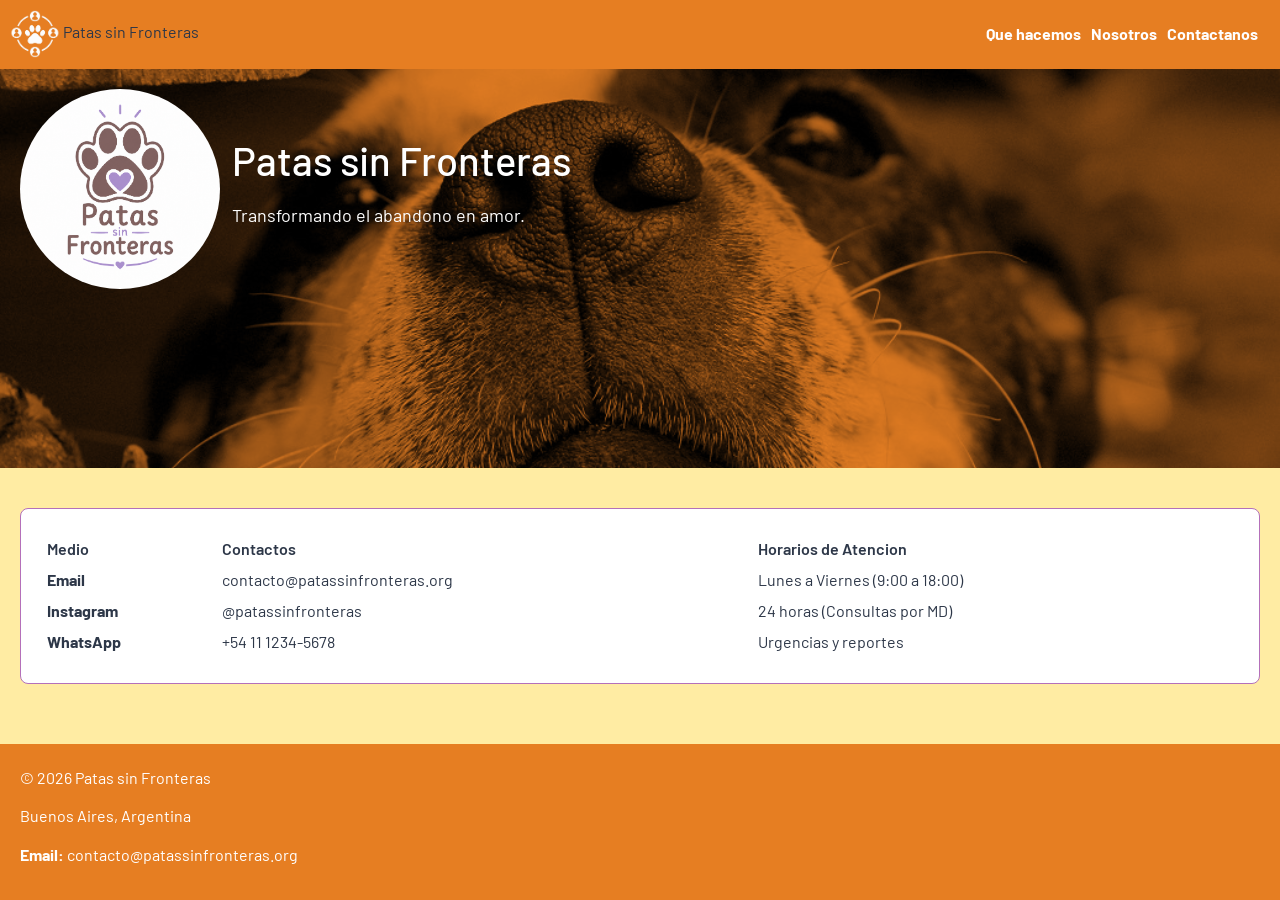
==== tp-leng1-equipo-B/contacto.html @ 9e70f5d0 "fix estructura del nav y header, se agrega navbar-brand" ====
<!DOCTYPE html>
<html lang="es">
    <head>
        <meta charset="UTF-8">
        <link rel="preconnect" href="https://fonts.googleapis.com">
        <link rel="preconnect" href="https://fonts.gstatic.com" crossorigin>
        <link href="https://fonts.googleapis.com/css2?family=Barlow&display=swap" rel="stylesheet">
        <meta name="viewport" content="width=device-width, initial-scale=1.0">
        <title>Contacto | Patas sin fronteras</title>
        <link href="https://cdn.jsdelivr.net/npm/bootstrap@5.3.3/dist/css/bootstrap.min.css" rel="stylesheet">
        <link rel="stylesheet" href="css/estilos.css">
    </head>
    <body>
    <div class="contenedor-nav">
            <a class="nav-brand" href="index.html" >
                <img src="./images/icono red de adopcion blanco.png" alt="Logo" width="50px">
                Patas sin Fronteras
            </a>
            <nav class="navbar navbar-expand-lg navbar-dark bg-transparent">
                <div class="container-fluid">
                    <button class="navbar-toggler border-white" data-bs-toggle="collapse"  data-bs-target="#mi-menu">
                        <span class="navbar-toggler-icon"></span>
                    </button>
                    <div class="collapse navbar-collapse" id="mi-menu">
                        <ul class="navbar-nav">
                            <li class="nav-item">
                                <a class="nav-link text-white fw-bold" href="Programas.html">Que hacemos</a> <!--Deberia decir  programas ??-->
                            </li>
                            <li class="nav-item">
                                <a class="nav-link text-white fw-bold" href="nosotros.html">Nosotros</a>
                            </li>
                            <li class="nav-item">
                                <a class="nav-link text-white fw-bold" href="contacto.html">Contactanos</a>
                            </li>
                        </ul>
                    </div>
                </div>
            </nav>
        </div>
        <header>
            <div class="top-header">
                <a href="index.html">
                    <div class="logo">
                        <img src="images/Logo-Patas-sin-fronteras.png" alt="Logo patas sin fronteras">
                    </div>
                    <div class="titulos">
                        <h1>Patas sin Fronteras</h1>
                        <p>Transformando el abandono en amor.</p> <!--c Creo que debería ser h2 en todos los archivos y no p CHEQUEAR-->
                    </div>
                </a>
            </div>
        </header>
        <main>
            <div class="tarjeta tarjeta-seccion">
                <table id="tabla-contacto">
                    <thead>
                        <tr>
                            <th>Medio</th>
                            <th>Contactos</th>
                            <th>Horarios de Atencion</th>
                        </tr>
                    </thead>
                    <tbody>
                        <tr>
                            <td><strong>Email</strong></td>
                            <td><a href="mailto:contacto@patassinfronteras.org">contacto@patassinfronteras.org</a></td>
                            <td>Lunes a Viernes (9:00 a 18:00)</td>
                        </tr>
                        <tr>
                            <td><strong>Instagram</strong></td>
                            <td><a href="https://www.instagram.com/patassinfronteras/" target="_blank">@patassinfronteras</a></td>
                            <td>24 horas (Consultas por MD)</td>
                        </tr>
                        <tr>
                            <td><strong>WhatsApp</strong></td>
                            <td><a href="https://wa.me/541112345678" target="_blank">+54 11 1234-5678</a></td>
                            <td>Urgencias y reportes</td>
                        </tr>
                    </tbody>
                </table>
            </div>
        </main>
        <footer>
            <div>
                <p>© 2026 Patas sin Fronteras</p>
                <p>Buenos Aires, Argentina</p>
                <p><strong>Email:</strong> contacto@patassinfronteras.org</p>
            </div>
            <!--Alcance: Nacional, con acciones en zonas urbanas y rurales-->
        </footer>
    </body>
    <script src="https://cdn.jsdelivr.net/npm/bootstrap@5.3.3/dist/js/bootstrap.bundle.min.js"></script>
</html>
---- tp-leng1-equipo-B/css/estilos.css ----
/* PARA FONT-SIZE Y LINE-HEIGHT SE UTILIZA REM PARA QUE SEA RELATIVO AL TAMAÑO DE LA RAÍZ (HTML) Y ASÍ PERMITIR UNA MEJOR ESCALABILIDAD Y ACCESIBILIDAD EN DIFERENTES DISPOSITIVOS. */
/* 1rem = 10px */

:root{
    --color-diferencial: #E67E22; 
    --color-fondo: #FFECA3;
    --color-acento: #B470BA;
    --color-texto:  #2D3748;
    --fuente: "Barlow", sans-serif;
}

html,
body{
    margin: 0;
    padding: 0;
}

html{
    font-size: 62.5%;
}

body {
    min-height: 100vh;
    display: grid;
    grid-template-rows: auto 1fr auto ;
    background-color: var(--color-fondo); 
    color: var(--color-texto);
    font-family: var(--fuente);
    font-style: normal;
    font-size: 1.6rem;
    line-height: 1.8;
}

a{
    color: inherit;
    text-decoration: none;
}

header{
    display: flex;
    flex-direction: row;
    justify-content: space-between;
    padding: 2rem;
    margin-bottom: 2rem;
    top: 0;
    background-color: var(--color-diferencial);
    color: white;


    background-image: url('../images/perro1.jpg');
    background-size: cover;
    background-position: center;
    background-repeat: no-repeat;
    background-blend-mode: multiply;
}

header h1{
    font-size: 4rem;
}

header p{
    font-size: 1.8rem;
    margin-top: 1rem;
}

.top-header a{
    
    display: flex;
    flex-direction: row;
    align-items: center;
    gap: 12px;
    margin-bottom: 1rem;
}

.logo{
    aspect-ratio: 1;
    max-height: 200px;
    border-radius: 50%;
    overflow: hidden;
}

.logo img{
    width: 100%;
    height: 100%;
    object-fit: cover;
}

.titulos{
    display: flex;
    flex-direction: column;
}

/*no tiene efecto*/
.contenedor-nav{
    display: flex;
    justify-content: space-between;
    padding: 1rem;
    width: 100%;
    background-color: var(--color-diferencial);
    position: sticky;
    top:0px;
    z-index: 99;
}

.navbar{
}


/* 
nav ul {
    display: flex;
    gap: 5rem;
    list-style: none;
    margin-top: 0.rem;
}

nav a {
    display: inline-block;
    font-weight: bold;
    transition: transform 0.2s ease;
} MODIFICO LOS SELECTORES POR NO SER COMPATIBLES CON BOOSTRAP*/

nav a:hover {
    color: var(--color-acento);
    transform: translateY(3px);
}

header.compacto{
    flex-direction: row;
    justify-content: space-between;
    align-items: center;
    padding: 0.8rem 2rem;
}

header.compacto .logo{
    max-height: 50px;
}

header.compacto .titulos h1{
    font-size: 2rem;
}

header.compacto .titulos p{
    display: none;
}

main{
    flex: 1; /*hace crecer el main para ocupar el espacio disponible entre y footer  */
    padding: 2rem;
}

p{
    margin-bottom: 1rem;
}



h2{
    font-size: 3rem;
    color: var(--color-diferencial); 
}


h3{
    font-size: 2rem;
    color: inherit;
}

footer{
    margin-top: auto;
    background-color: var(--color-diferencial);
    color: white;
    padding: 2rem;
    margin-top: 2rem;
}

/* -----Estilos Tarjetas------- */

.tarjeta{
    display:flex;
    flex-direction: column;
    justify-content:space-between;
    padding: 2.5rem;
    margin-bottom: 2.0rem;
    border-radius: 0.8rem;
}

.tarjeta-seccion {
    background-color: white; 
    border: 0.1rem solid var(--color-acento);
}

.tarjeta-seccion h2 {
    color: var(--color-acento); 
    border-bottom: 0.2rem solid var(--color-fondo);
    padding-bottom: 0.5rem;
}

.tarjeta-proyecto {
    flex: 1 1 300px;
    margin-bottom: 1.5rem;
    background-color: var(--color-acento);
    color: white;
    box-shadow: 0 4px 15px rgba(0, 0, 0, 0.4);
    transition: all 0.3s ease-in-out;
    border: 0.1rem solid var(--color-acento);
}

.tarjeta-proyecto:hover {
    box-shadow: 0 40px 60px rgba(0, 0, 0, 0.2);
    transform: scale(1.01);
}


.contenedor-tarjetas-verticales {
    margin-top: 2rem;
    display:flex;
    flex-direction: row;
    flex-wrap: wrap;
    justify-content: space-between;
    gap: 2rem;
}

#Finanzas{
    display: none;
    grid-template-columns: repeat(auto-fit, minmax(500px, 1fr));
}

#Historias{
    display: none;
}



/* --------------------------- */
/* Proyectos */

.display-proyectos{
    /* border: solid 3px red; */
}

.proyecto{
    display: flex;
    flex-direction: column;
    align-items: center;
    
    margin-left: 50px;
    margin-right: 50px;
    border-radius: 20px;
    overflow: hidden;
   /* border: solid 3px green; */
}

.contenedor-titulo{
    display: flex;
    align-items: center;
    height: 20rem;
    width: 100%;
    position: relative;
    /* border: solid 3px blue; */
    margin-bottom: 2rem;
    overflow: hidden;
}

.contenedor-titulo img{
    position: absolute;
    width:50%;
    top:00px;
    left: 50%;
    z-index: -1;
}

.fade-left {
    mask-image: linear-gradient(to left, black 50%, transparent 100%);
    -webkit-mask-image: linear-gradient(to left, black 50%, transparent 100%);
}

.inf-gral{
    display:flex;
    flex-direction: row;
    flex-wrap: wrap;
    justify-content: center;
    gap: 2rem;
}

.card-gde{
    padding: 2rem;
    max-width: 30%;
    border-radius: 20px;
    background-color: beige;
    box-shadow: 0 2px 11px 0px #0000003a;
}

.card-gde:not(.obj-e){
    display: flex;
    flex-direction: column;
    align-items: center;
}

.implementacion{
    display: flex;
    flex-direction: row;
    flex-wrap: wrap;
    justify-content: center;
    gap: 2rem;
}

.card-peq{
    padding: 2rem;
    max-width: 30rem;
    border-radius: 20px;
    box-shadow: 0 2px 11px 0px #0000003a;
}

.item-icon{
    position: relative;
    top: 8px;
    height: 20px;
}

.item-desc{
    display: flex;
    align-items: start;
    justify-content: left;
    gap:1rem;
}

.card-icon{
    height: 100px;
    width: 100%;
    margin-bottom: 2rem;
}

/* --------------------------- */
#tabla-contacto,
#tabla-organizacion{
    width: 100%;
    border-collapse: collapse;
    border-spacing: 0;
    background: white;
    overflow: hidden;
}

#tabla-contacto thead th{
    text-align: left;
    color: var(--color-texto);
    font-weight: 600;
}

#tabla-contacto tbody tr:hover{
    background: rgba(189, 129, 194, 0.2);
}

.tabla-col-imagen{
    display: flex;
    align-items: center;
    justify-content: center;
}


#Transparencia ul{
    text-decoration: underline;
    list-style: none;
}

.contenedor-imagen{
    display: flex;
    align-items: center;
    width: 100%;
    max-height: 200px;
    overflow: hidden;
    border-radius: 10px;
    margin-bottom: 2rem;
    border: 0.2rem solid var(--color-acento);
}

.galeria-3 {
    display: flex;
    gap: 20px;
    flex-wrap: wrap;
    justify-content: space-between;
}

.galeria-3 img {
    width: 47%;
    min-width: 200px;
    height: auto;
    border-radius: 10px;
    box-shadow: 0 4px 8px rgba(0, 0, 0, 0.1);
}


.title-banner{
    margin: 0;
    display: flex;
    flex-direction: row;
    align-items: center;
    max-height: 500px;
    background: linear-gradient(to right, var(--color-fondo) 2%, transparent 30%),
                url('../images/programas/pexels-jaclou-dl-37891868.jpg');
    background-size: 80%;
    background-repeat: no-repeat;
    background-position: right center;            
}

.title-banner-img{
    overflow: hidden;
}

.title-banner-text{
    width: 80ch;
}

.title-banner-text h1{
    font-size: 7rem;
    font-weight:bold;
}



/*Fix para botones de acordion de bootstrapp*/

.accordion-button{
    font-size: 1.6rem;
    background-color: transparent;
    border: none;
}
.accordion-button:focus{
    outline: none;
    box-shadow: none;
}
.accordion-button:focus-visible{
    outline: 2px solid blue;
}

/*Media Queries para Responsividad en pantallas angostas*/

@media (max-width: 768px) { 
    
    .card-gde,
    .card-peq{
        min-width: 100%;
    }
/*
    #tabla-contacto,
    #tabla-organizacion{
        display: block;
        overflow-x: auto;
        white-space: nowrap;
    }*/
}
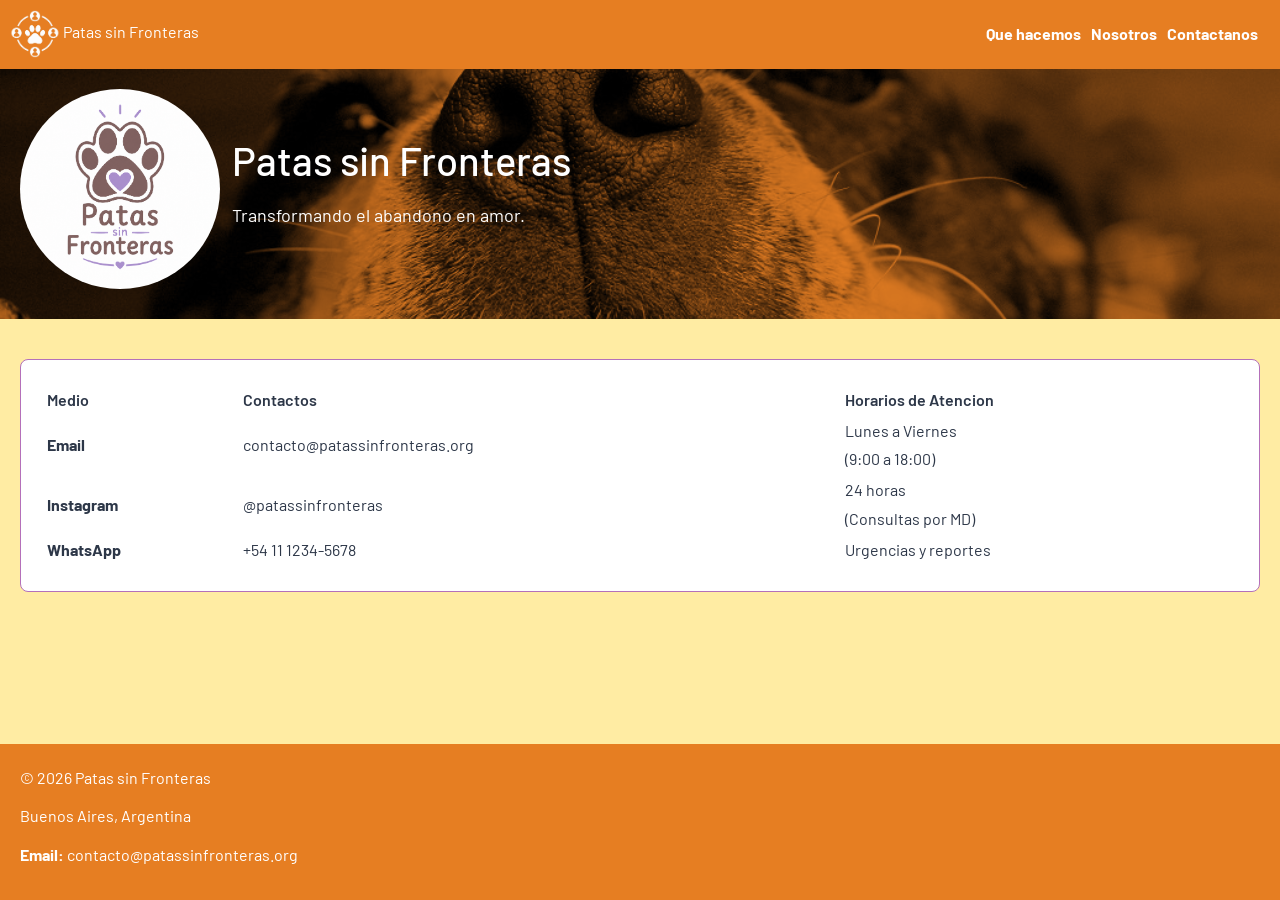
==== commit 5b4e8ea8: "fix se corrigen la estructura grid de toda la pagina el color del navbrand y el tamaño de las tablas" ====
--- a/tp-leng1-equipo-B/contacto.html
+++ b/tp-leng1-equipo-B/contacto.html
@@ -64,12 +64,12 @@
                         <tr>
                             <td><strong>Email</strong></td>
                             <td><a href="mailto:contacto@patassinfronteras.org">contacto@patassinfronteras.org</a></td>
-                            <td>Lunes a Viernes (9:00 a 18:00)</td>
+                            <td>Lunes a Viernes <br> (9:00 a 18:00)</td>
                         </tr>
                         <tr>
                             <td><strong>Instagram</strong></td>
                             <td><a href="https://www.instagram.com/patassinfronteras/" target="_blank">@patassinfronteras</a></td>
-                            <td>24 horas (Consultas por MD)</td>
+                            <td>24 horas <br>(Consultas por MD)</td>
                         </tr>
                         <tr>
                             <td><strong>WhatsApp</strong></td>
--- a/tp-leng1-equipo-B/css/estilos.css
+++ b/tp-leng1-equipo-B/css/estilos.css
@@ -22,7 +22,7 @@
 body {
     min-height: 100vh;
     display: grid;
-    grid-template-rows: auto 1fr auto ;
+    grid-template-rows: auto auto 1fr auto ;
     background-color: var(--color-fondo); 
     color: var(--color-texto);
     font-family: var(--fuente);
@@ -102,7 +102,8 @@
     z-index: 99;
 }
 
-.navbar{
+.contenedor-nav a{
+    color: white
 }
 
 
@@ -244,8 +245,7 @@
     flex-direction: column;
     align-items: center;
     
-    margin-left: 50px;
-    margin-right: 50px;
+    
     border-radius: 20px;
     overflow: hidden;
    /* border: solid 3px green; */
@@ -441,12 +441,10 @@
     .card-peq{
         min-width: 100%;
     }
-/*
+
     #tabla-contacto,
     #tabla-organizacion{
-        display: block;
-        overflow-x: auto;
-        white-space: nowrap;
-    }*/
-}
-
+        font-size: 1.1rem;
+    }
+}
+
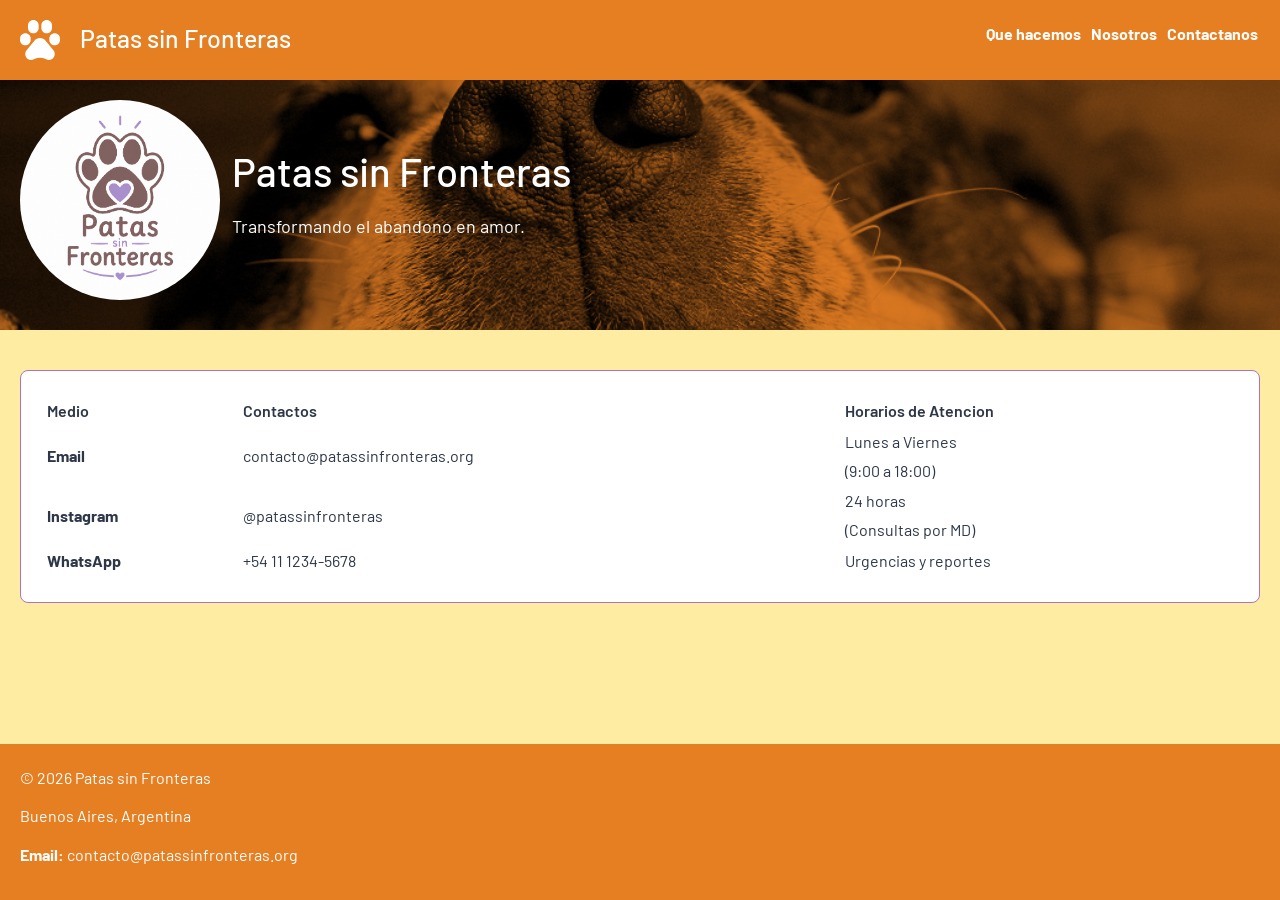
==== commit cefb6676: "fix posicion del boton del navbar, se cambia el icono del logo en el navbar" ====
--- a/tp-leng1-equipo-B/contacto.html
+++ b/tp-leng1-equipo-B/contacto.html
@@ -12,15 +12,18 @@
     </head>
     <body>
     <div class="contenedor-nav">
-            <a class="nav-brand" href="index.html" >
-                <img src="./images/icono red de adopcion blanco.png" alt="Logo" width="50px">
-                Patas sin Fronteras
+            <a class="" href="index.html" >
+                <div class="nav-brand">
+                    <img src="./images/logo-icon.svg" alt="Logo" width="40px">
+                    <h1>Patas sin Fronteras</h1>
+                </div>
             </a>
-            <nav class="navbar navbar-expand-lg navbar-dark bg-transparent">
+            <nav class="navbar navbar-expand-lg navbar-dark bg-transparent contenedor-navbar">
+                <button class="navbar-toggler border-white" data-bs-toggle="collapse"  data-bs-target="#mi-menu">
+                    <span class="navbar-toggler-icon"></span>
+                </button>
                 <div class="container-fluid">
-                    <button class="navbar-toggler border-white" data-bs-toggle="collapse"  data-bs-target="#mi-menu">
-                        <span class="navbar-toggler-icon"></span>
-                    </button>
+                    
                     <div class="collapse navbar-collapse" id="mi-menu">
                         <ul class="navbar-nav">
                             <li class="nav-item">
--- a/tp-leng1-equipo-B/css/estilos.css
+++ b/tp-leng1-equipo-B/css/estilos.css
@@ -90,7 +90,14 @@
     flex-direction: column;
 }
 
-/*no tiene efecto*/
+.nav-brand{
+    padding: 1rem;
+    display: flex;
+    flex-direction: row;
+    align-items: center;
+    gap: 2rem;
+}
+
 .contenedor-nav{
     display: flex;
     justify-content: space-between;
@@ -106,6 +113,12 @@
     color: white
 }
 
+.contenedor-navbar{
+    display:flex;
+    flex-direction: column;
+    align-items:flex-end;
+    justify-content: start;
+}
 
 /* 
 nav ul {
@@ -244,7 +257,7 @@
     display: flex;
     flex-direction: column;
     align-items: center;
-    
+    scroll-margin-top: 8rem;
     
     border-radius: 20px;
     overflow: hidden;
@@ -257,7 +270,7 @@
     height: 20rem;
     width: 100%;
     position: relative;
-    /* border: solid 3px blue; */
+    border: solid 3px blue; 
     margin-bottom: 2rem;
     overflow: hidden;
 }
@@ -446,5 +459,10 @@
     #tabla-organizacion{
         font-size: 1.1rem;
     }
-}
-
+
+    .t-img{
+        display: none;
+    }
+
+}
+
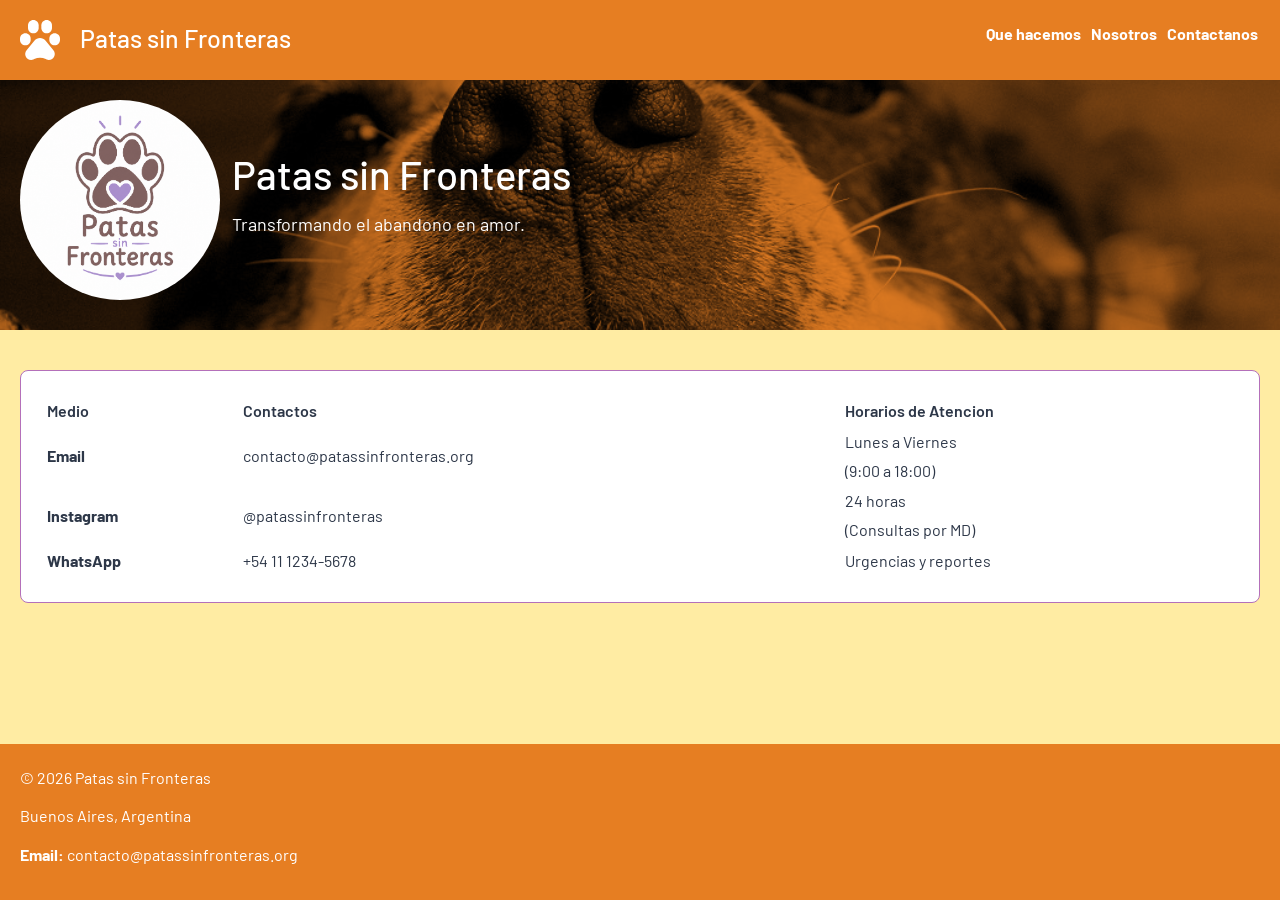
==== commit 972362dd: "fix se eliminan del css algunos selectores sin efecto" ====
--- a/tp-leng1-equipo-B/contacto.html
+++ b/tp-leng1-equipo-B/contacto.html
@@ -46,7 +46,7 @@
                     <div class="logo">
                         <img src="images/Logo-Patas-sin-fronteras.png" alt="Logo patas sin fronteras">
                     </div>
-                    <div class="titulos">
+                    <div>
                         <h1>Patas sin Fronteras</h1>
                         <p>Transformando el abandono en amor.</p> <!--c Creo que debería ser h2 en todos los archivos y no p CHEQUEAR-->
                     </div>
@@ -54,7 +54,7 @@
             </div>
         </header>
         <main>
-            <div class="tarjeta tarjeta-seccion">
+            <div id="tabla-contacto" class="tarjeta tarjeta-seccion">
                 <table id="tabla-contacto">
                     <thead>
                         <tr>
@@ -92,5 +92,6 @@
             <!--Alcance: Nacional, con acciones en zonas urbanas y rurales-->
         </footer>
     </body>
+    <script src="./script/main.js"></script>
     <script src="https://cdn.jsdelivr.net/npm/bootstrap@5.3.3/dist/js/bootstrap.bundle.min.js"></script>
 </html>
--- a/tp-leng1-equipo-B/css/estilos.css
+++ b/tp-leng1-equipo-B/css/estilos.css
@@ -85,11 +85,6 @@
     object-fit: cover;
 }
 
-.titulos{
-    display: flex;
-    flex-direction: column;
-}
-
 .nav-brand{
     padding: 1rem;
     display: flex;
@@ -139,24 +134,6 @@
     transform: translateY(3px);
 }
 
-header.compacto{
-    flex-direction: row;
-    justify-content: space-between;
-    align-items: center;
-    padding: 0.8rem 2rem;
-}
-
-header.compacto .logo{
-    max-height: 50px;
-}
-
-header.compacto .titulos h1{
-    font-size: 2rem;
-}
-
-header.compacto .titulos p{
-    display: none;
-}
 
 main{
     flex: 1; /*hace crecer el main para ocupar el espacio disponible entre y footer  */
@@ -260,17 +237,19 @@
     scroll-margin-top: 8rem;
     
     border-radius: 20px;
-    overflow: hidden;
    /* border: solid 3px green; */
 }
 
+
+
 .contenedor-titulo{
     display: flex;
     align-items: center;
     height: 20rem;
     width: 100%;
     position: relative;
-    border: solid 3px blue; 
+    
+    border-radius: 20px; 
     margin-bottom: 2rem;
     overflow: hidden;
 }
@@ -278,7 +257,7 @@
 .contenedor-titulo img{
     position: absolute;
     width:50%;
-    top:00px;
+    top:-8em;
     left: 50%;
     z-index: -1;
 }
@@ -403,33 +382,6 @@
 }
 
 
-.title-banner{
-    margin: 0;
-    display: flex;
-    flex-direction: row;
-    align-items: center;
-    max-height: 500px;
-    background: linear-gradient(to right, var(--color-fondo) 2%, transparent 30%),
-                url('../images/programas/pexels-jaclou-dl-37891868.jpg');
-    background-size: 80%;
-    background-repeat: no-repeat;
-    background-position: right center;            
-}
-
-.title-banner-img{
-    overflow: hidden;
-}
-
-.title-banner-text{
-    width: 80ch;
-}
-
-.title-banner-text h1{
-    font-size: 7rem;
-    font-weight:bold;
-}
-
-
 
 /*Fix para botones de acordion de bootstrapp*/
 
@@ -464,5 +416,9 @@
         display: none;
     }
 
-}
-
+    .contenedor-titulo img{
+        top:0;
+    }
+
+}
+
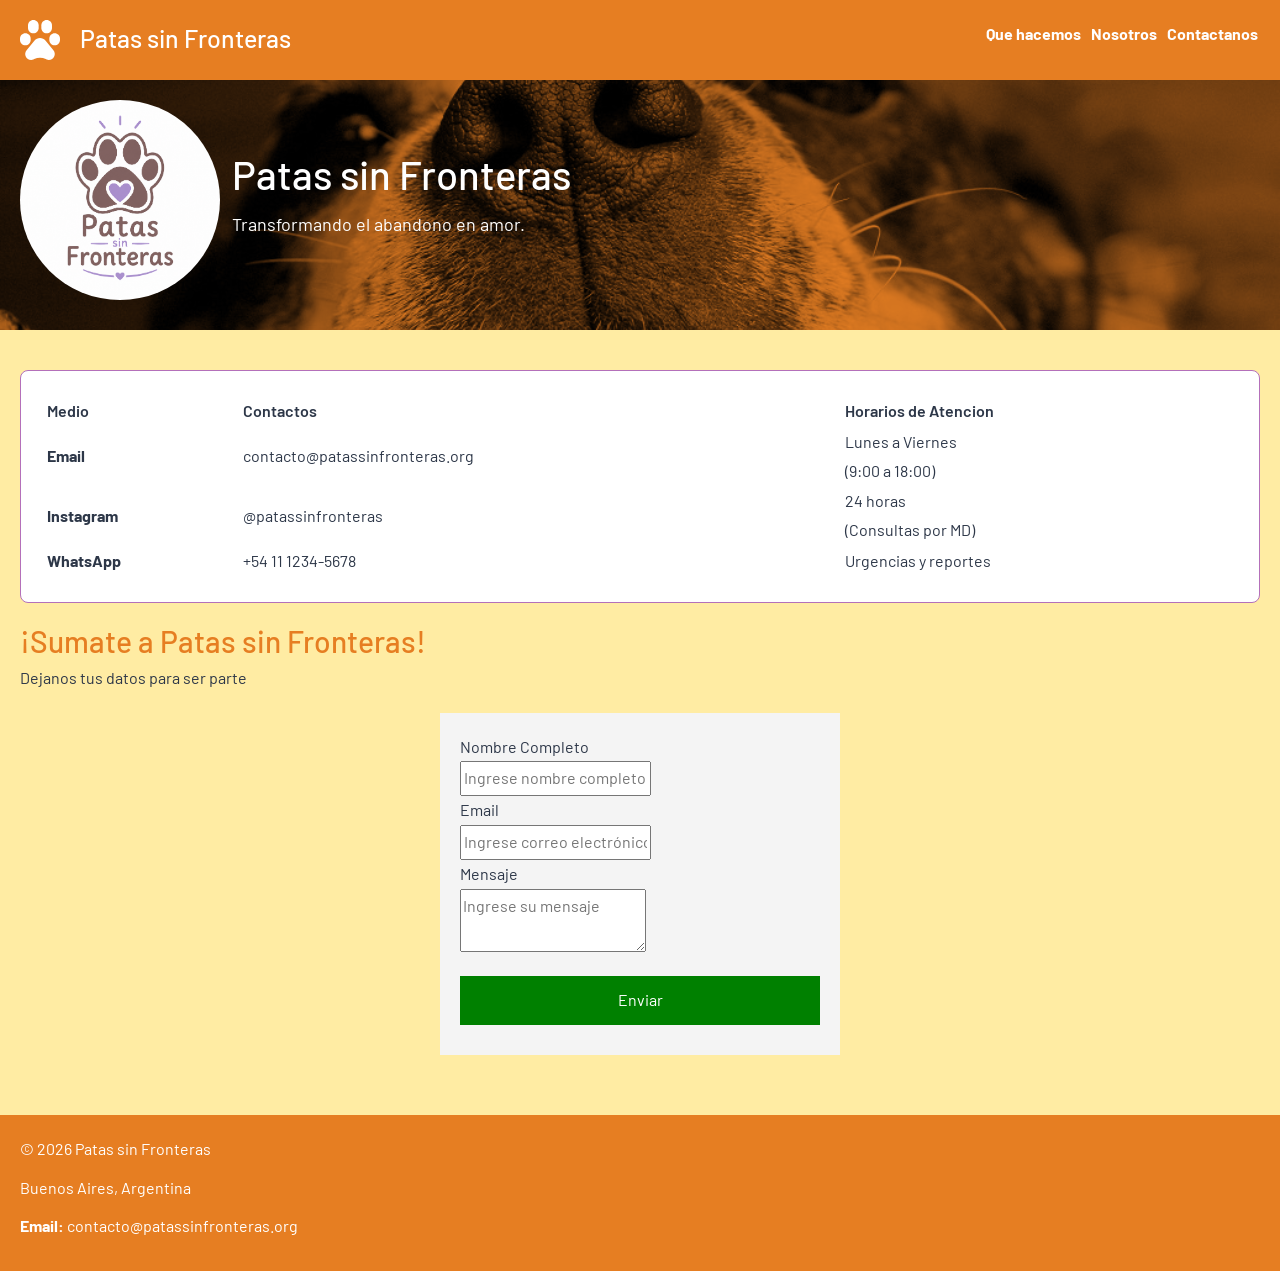
==== commit c8902da4: "Agrego form + validacion por JavaScript" ====
--- a/tp-leng1-equipo-B/contacto.html
+++ b/tp-leng1-equipo-B/contacto.html
@@ -28,13 +28,13 @@
                         <ul class="navbar-nav">
                             <li class="nav-item">
                                 <a class="nav-link text-white fw-bold" href="Programas.html">Que hacemos</a> <!--Deberia decir  programas ??-->
-                            </li>
+                            
                             <li class="nav-item">
                                 <a class="nav-link text-white fw-bold" href="nosotros.html">Nosotros</a>
-                            </li>
+                            
                             <li class="nav-item">
                                 <a class="nav-link text-white fw-bold" href="contacto.html">Contactanos</a>
-                            </li>
+                            
                         </ul>
                     </div>
                 </div>
@@ -44,7 +44,7 @@
             <div class="top-header">
                 <a href="index.html">
                     <div class="logo">
-                        <img src="images/Logo-Patas-sin-fronteras.png" alt="Logo patas sin fronteras">
+                        <img src="./images/Logo-Patas-sin-fronteras.png" alt="Logo patas sin fronteras">
                     </div>
                     <div>
                         <h1>Patas sin Fronteras</h1>
@@ -82,6 +82,52 @@
                     </tbody>
                 </table>
             </div>
+            <section>
+                <div class="container-ser-parte">
+                    <h2>¡Sumate a Patas sin Fronteras!</h2>
+                    <p>Dejanos tus datos para ser parte</p>
+                    
+                    <form id="register-form">
+                        
+                            <div class="form-field">
+                                <label for="name">Nombre Completo</label><br>
+                                <input type="text" id="name" placeholder="Ingrese nombre completo">
+                                <small></small>
+
+                            </div>
+                            <div class="form-field">
+
+                                <label for="correo">Email</label><br>
+                                <input 
+                                    type="text" 
+                                    id="correo" 
+                                    placeholder="Ingrese correo electrónico"
+                                    
+                                    
+                                >
+                                <small></small>
+
+                            </div>
+                            <div class="form-field">
+
+                                <label for="mensaje">Mensaje</label><br>
+                                <textarea id="mensaje" name="user_message" placeholder="Ingrese su mensaje"></textarea><br> <!--required identifica si el input esta vacío o no-->
+                                <small></small>
+
+                            </div>
+                                
+                            <button type="submit">Enviar</button>
+                            <p id="resultado"></p>
+                       
+                    </form>
+
+                </div>
+                
+
+            </section>
+
+            
+
         </main>
         <footer>
             <div>
@@ -91,7 +137,8 @@
             </div>
             <!--Alcance: Nacional, con acciones en zonas urbanas y rurales-->
         </footer>
+        <script src="./script/form-contacto.js"></script>
+            <script src="https://cdn.jsdelivr.net/npm/bootstrap@5.3.3/dist/js/bootstrap.bundle.min.js"></script>
     </body>
-    <script src="./script/main.js"></script>
-    <script src="https://cdn.jsdelivr.net/npm/bootstrap@5.3.3/dist/js/bootstrap.bundle.min.js"></script>
+  
 </html>
--- a/tp-leng1-equipo-B/css/estilos.css
+++ b/tp-leng1-equipo-B/css/estilos.css
@@ -1,5 +1,10 @@
 /* PARA FONT-SIZE Y LINE-HEIGHT SE UTILIZA REM PARA QUE SEA RELATIVO AL TAMAÑO DE LA RAÍZ (HTML) Y ASÍ PERMITIR UNA MEJOR ESCALABILIDAD Y ACCESIBILIDAD EN DIFERENTES DISPOSITIVOS. */
 /* 1rem = 10px */
+
+
+/* 
+   ---- VARIABLES----
+*/
 
 :root{
     --color-diferencial: #E67E22; 
@@ -9,8 +14,16 @@
     --fuente: "Barlow", sans-serif;
 }
 
-html,
-body{
+/* 
+   ----RESET--------
+*/
+
+.hidden{
+    display: none !important;
+}
+
+html body{
+    box-sizing: border-box;
     margin: 0;
     padding: 0;
 }
@@ -36,10 +49,12 @@
     text-decoration: none;
 }
 
+/* ---------HEADER-------*/
+
 header{
     display: flex;
     flex-direction: row;
-    justify-content: space-between;
+    justify-content: space-between; /* Separa el logo de los enlaces */
     padding: 2rem;
     margin-bottom: 2rem;
     top: 0;
@@ -132,7 +147,8 @@
 nav a:hover {
     color: var(--color-acento);
     transform: translateY(3px);
-}
+} /*cambio de color o efecto visual al
+pasar el mouse + Es la función que mueve el elemento en el eje Y*/
 
 
 main{
@@ -225,11 +241,11 @@
 
 /* --------------------------- */
 /* Proyectos */
-
+/*
 .display-proyectos{
-    /* border: solid 3px red; */
-}
-
+     border: solid 3px red;
+}
+*/
 .proyecto{
     display: flex;
     flex-direction: column;
@@ -267,6 +283,10 @@
     -webkit-mask-image: linear-gradient(to left, black 50%, transparent 100%);
 }
 
+.proyecto-titulo{
+    max-width: 60%;
+}
+
 .inf-gral{
     display:flex;
     flex-direction: row;
@@ -289,6 +309,24 @@
     align-items: center;
 }
 
+.btn-implementacion{
+    width: auto;
+    display: flex;
+    justify-content: center;
+    border-radius: 100vw;
+    padding: 2rem;
+    margin: 2rem;
+    background-color: #2D3748;
+    color: white;
+    font-size: 2rem;
+
+}
+
+.contenedor-implementacion{
+    margin-top: 4rem ;
+    padding-bottom: 2rem ;
+}
+
 .implementacion{
     display: flex;
     flex-direction: row;
@@ -298,10 +336,18 @@
 }
 
 .card-peq{
-    padding: 2rem;
-    max-width: 30rem;
+    width: 30rem;
+    padding: 2rem;
     border-radius: 20px;
+    color: var(--color-texto);
+    background-color: beige;
     box-shadow: 0 2px 11px 0px #0000003a;
+    position: relative;
+    font-size: 1.6rem;
+}
+
+.card-peq h5{
+    font-size: 2rem;
 }
 
 .item-icon{
@@ -381,7 +427,21 @@
     box-shadow: 0 4px 8px rgba(0, 0, 0, 0.1);
 }
 
-
+#register-form {
+    max-width: 400px;
+    margin: 20px auto;
+    padding: 20px;
+    background: #f4f4f4;
+ }
+
+ #register-form button {
+    width: 100%;
+    padding: 10px;
+    background: green;
+    color: white;
+    border: none;
+    margin-top: 15px;
+}
 
 /*Fix para botones de acordion de bootstrapp*/
 
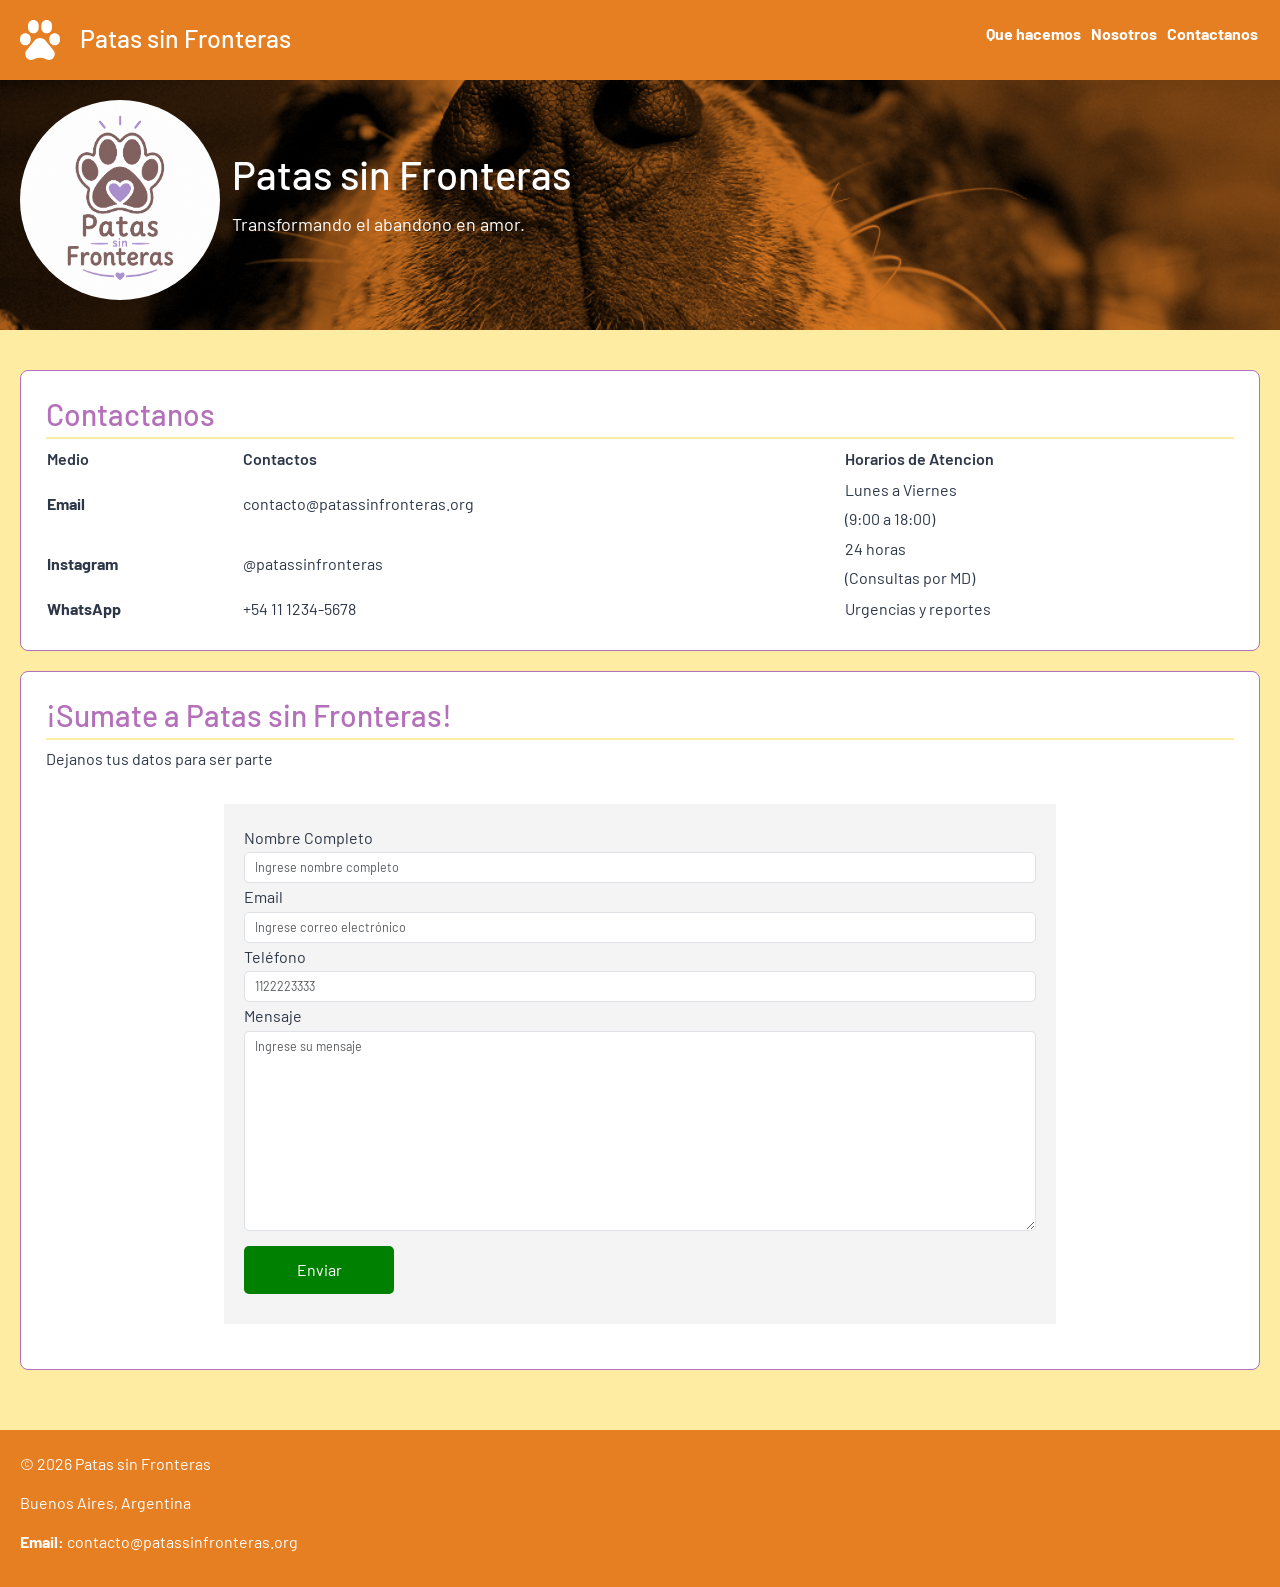
==== commit f133bf9d: "feat estilos para el form de contacto. form validation usando estilos de bootstrap y js" ====
--- a/tp-leng1-equipo-B/contacto.html
+++ b/tp-leng1-equipo-B/contacto.html
@@ -55,7 +55,8 @@
         </header>
         <main>
             <div id="tabla-contacto" class="tarjeta tarjeta-seccion">
-                <table id="tabla-contacto">
+                <h2>Contactanos</h2>
+                <table id="tabla-organizacion">
                     <thead>
                         <tr>
                             <th>Medio</th>
@@ -83,41 +84,35 @@
                 </table>
             </div>
             <section>
-                <div class="container-ser-parte">
+                <div class="container-ser-parte tarjeta tarjeta-seccion">
                     <h2>¡Sumate a Patas sin Fronteras!</h2>
                     <p>Dejanos tus datos para ser parte</p>
                     
-                    <form id="register-form">
+                    <form id="register-form" novalidate>
                         
-                            <div class="form-field">
-                                <label for="name">Nombre Completo</label><br>
-                                <input type="text" id="name" placeholder="Ingrese nombre completo">
-                                <small></small>
+                        <div class="form-field">
+                            <label for="nombre">Nombre Completo</label><br>
+                            <input id="nombre" class="form-control form-control-lg" type="text" placeholder="Ingrese nombre completo" required>
+                            <span class="mensage-error"></span>
+                        </div>
+                        <div class="form-field">
+                            <label for="correo">Email</label><br>
+                            <input id="correo" class="form-control form-control-lg" type="email" placeholder="Ingrese correo electrónico" required>
+                            <span class="mensage-error"></span>
+                        </div>
+                        <div class="form-field">
+                            <label for="telefono">Teléfono</label><br>
+                            <input id="telefono" class="form-control form-control-lg" placeholder="1122223333" required></input> <!--required identifica si el input esta vacío o no-->
+                            <span class="mensage-error"></span>
+                        </div>
+                        <div class="form-field">
+                            <label for="mensaje">Mensaje</label><br>
+                            <textarea id="mensaje" class="form-control form-control-lg" name="user_message" placeholder="Ingrese su mensaje" rows="10" required></textarea> <!--required identifica si el input esta vacío o no-->
+                            <span class="mensage-error"></span>
+                        </div>
 
-                            </div>
-                            <div class="form-field">
-
-                                <label for="correo">Email</label><br>
-                                <input 
-                                    type="text" 
-                                    id="correo" 
-                                    placeholder="Ingrese correo electrónico"
-                                    
-                                    
-                                >
-                                <small></small>
-
-                            </div>
-                            <div class="form-field">
-
-                                <label for="mensaje">Mensaje</label><br>
-                                <textarea id="mensaje" name="user_message" placeholder="Ingrese su mensaje"></textarea><br> <!--required identifica si el input esta vacío o no-->
-                                <small></small>
-
-                            </div>
-                                
-                            <button type="submit">Enviar</button>
-                            <p id="resultado"></p>
+                        <button type="submit">Enviar</button>
+                        <p id="resultado"></p>
                        
                     </form>
 
@@ -138,7 +133,7 @@
             <!--Alcance: Nacional, con acciones en zonas urbanas y rurales-->
         </footer>
         <script src="./script/form-contacto.js"></script>
-            <script src="https://cdn.jsdelivr.net/npm/bootstrap@5.3.3/dist/js/bootstrap.bundle.min.js"></script>
+        <script src="https://cdn.jsdelivr.net/npm/bootstrap@5.3.3/dist/js/bootstrap.bundle.min.js"></script>
     </body>
   
 </html>
--- a/tp-leng1-equipo-B/css/estilos.css
+++ b/tp-leng1-equipo-B/css/estilos.css
@@ -17,6 +17,12 @@
 /* 
    ----RESET--------
 */
+
+input, textarea, select, button{
+    font-family: inherit;
+    font-size: inherit;
+    line-height: inherit;
+}
 
 .hidden{
     display: none !important;
@@ -130,19 +136,6 @@
     justify-content: start;
 }
 
-/* 
-nav ul {
-    display: flex;
-    gap: 5rem;
-    list-style: none;
-    margin-top: 0.rem;
-}
-
-nav a {
-    display: inline-block;
-    font-weight: bold;
-    transition: transform 0.2s ease;
-} MODIFICO LOS SELECTORES POR NO SER COMPATIBLES CON BOOSTRAP*/
 
 nav a:hover {
     color: var(--color-acento);
@@ -218,7 +211,6 @@
     transform: scale(1.01);
 }
 
-
 .contenedor-tarjetas-verticales {
     margin-top: 2rem;
     display:flex;
@@ -395,6 +387,22 @@
     justify-content: center;
 }
 
+#tabla-organizacion img{
+    transition: all .3s ease;
+    border-radius: 8px;
+}
+
+#tabla-organizacion img:hover{
+    transform: scale(1.1);
+}
+
+#tabla-organizacion tbody tr{
+    transition: background-color .3s ease;
+}
+
+#tabla-organizacion tbody tr:hover{
+    background: rgba(189,129,194,.15);
+}
 
 #Transparencia ul{
     text-decoration: underline;
@@ -427,15 +435,18 @@
     box-shadow: 0 4px 8px rgba(0, 0, 0, 0.1);
 }
 
+
+
 #register-form {
-    max-width: 400px;
+    width: 70%;
     margin: 20px auto;
     padding: 20px;
     background: #f4f4f4;
  }
 
  #register-form button {
-    width: 100%;
+    border-radius: 5px;
+    width: 15rem;
     padding: 10px;
     background: green;
     color: white;
@@ -480,5 +491,9 @@
         top:0;
     }
 
-}
-
+    #register-form {
+    width: 100%;
+ }
+
+}
+
